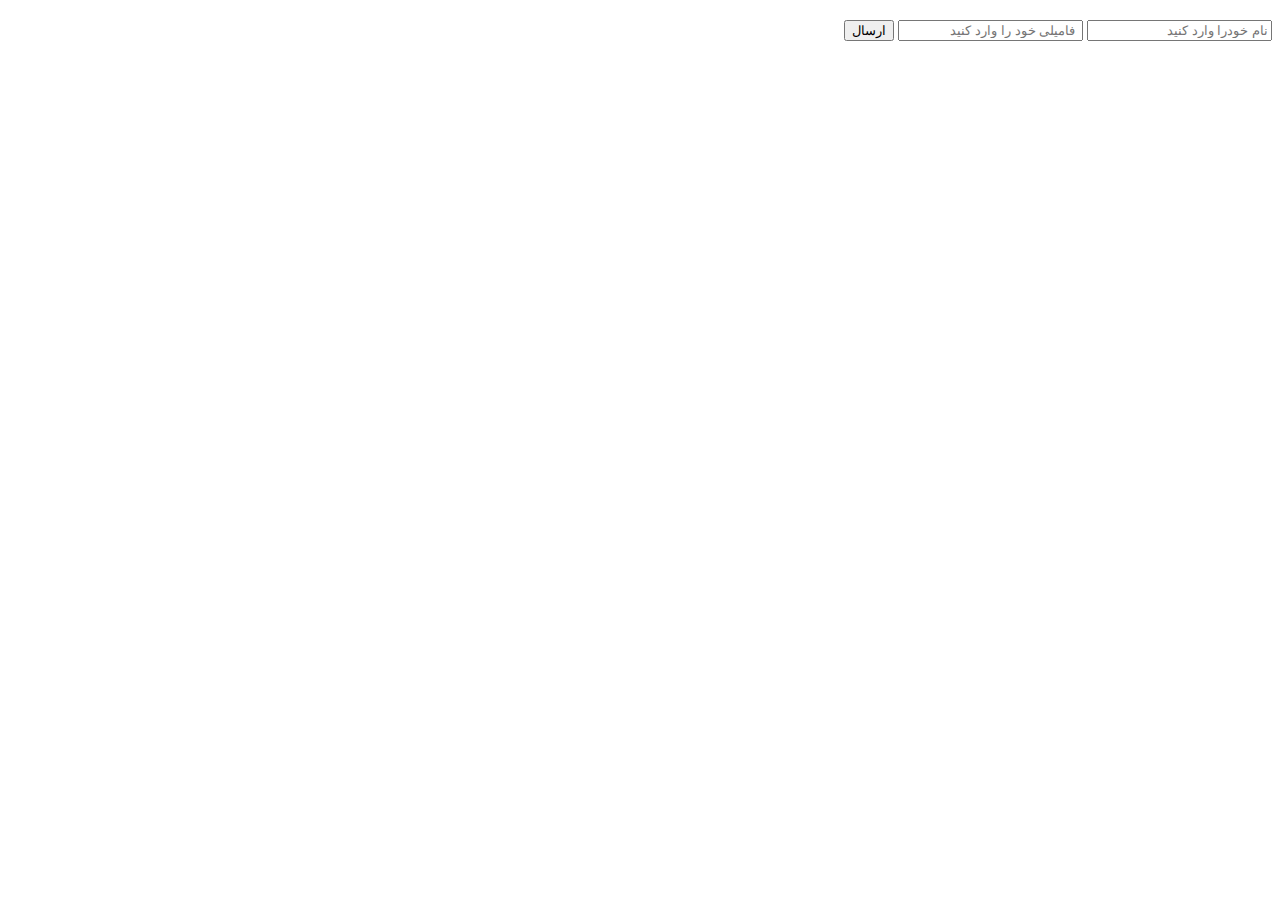
==== index.html @ 74a91ab7 "Add files via upload" ====
<!DOCTYPE html>
<html lang="en" dir="rtl">
  <head>
    <meta charset="UTF-8" />
    <meta name="viewport" content="width=device-width, initial-scale=1.0" />
    <title>Document</title>
    <script defer src="./app.js"></script>
  </head>
  <body>
    <h2 id="message-area"></h2>
    
    <form action="">
      <input type="text" id="first-name" placeholder="نام خودرا وارد کنید">
      <input type="text" id="last-name" placeholder=" فامیلی خود را وارد کنید">
      <button type="submit" id="send-btn">ارسال</button>

    </form>
  </body>
</html>
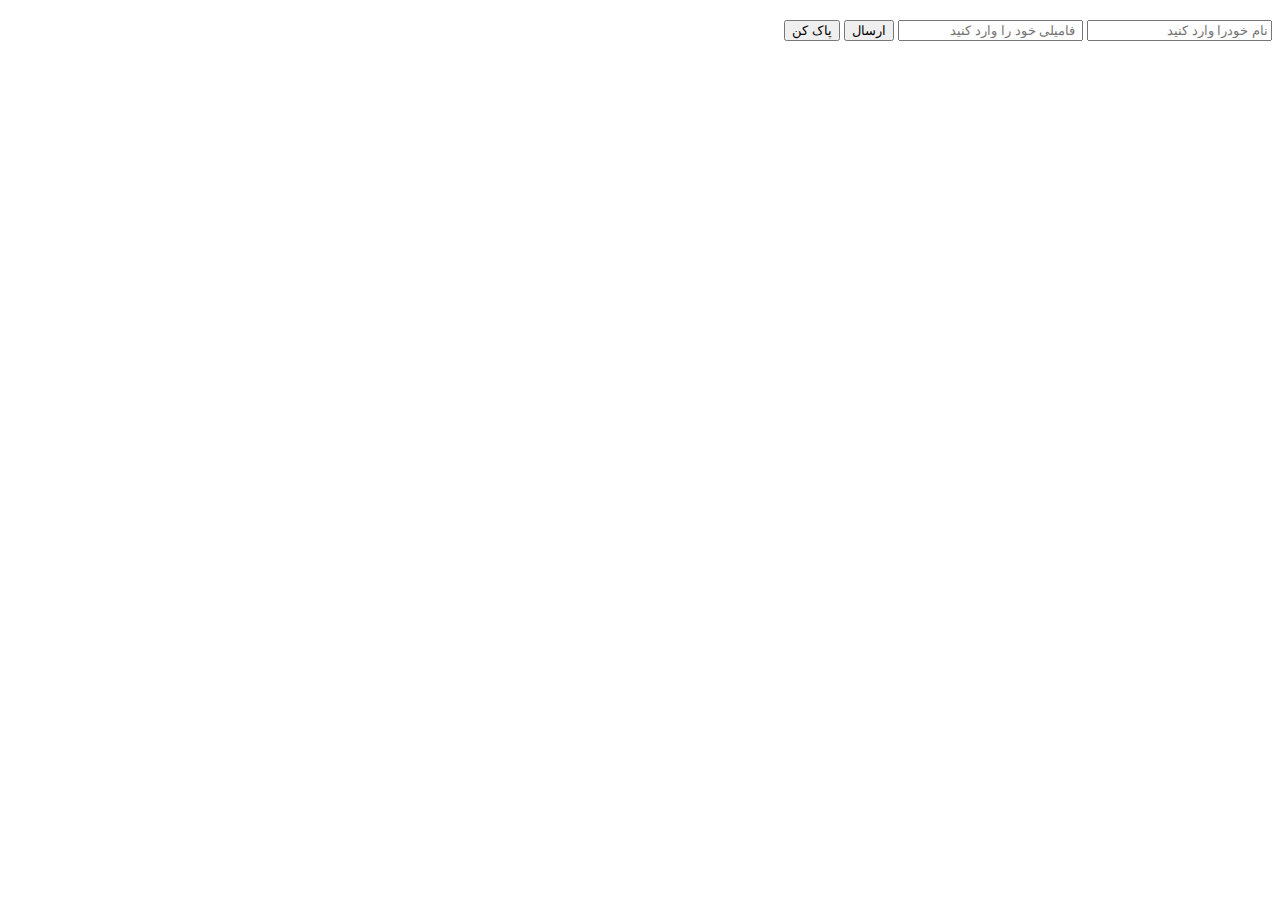
==== commit 6aa97df6: "Clear btn." ====
--- a/index.html
+++ b/index.html
@@ -8,12 +8,16 @@
   </head>
   <body>
     <h2 id="message-area"></h2>
-    
+
     <form action="">
-      <input type="text" id="first-name" placeholder="نام خودرا وارد کنید">
-      <input type="text" id="last-name" placeholder=" فامیلی خود را وارد کنید">
+      <input type="text" id="first-name" placeholder="نام خودرا وارد کنید" />
+      <input
+        type="text"
+        id="last-name"
+        placeholder=" فامیلی خود را وارد کنید"
+      />
       <button type="submit" id="send-btn">ارسال</button>
-
+      <button type="submit" id="send-btn">پاک کن</button>
     </form>
   </body>
 </html>
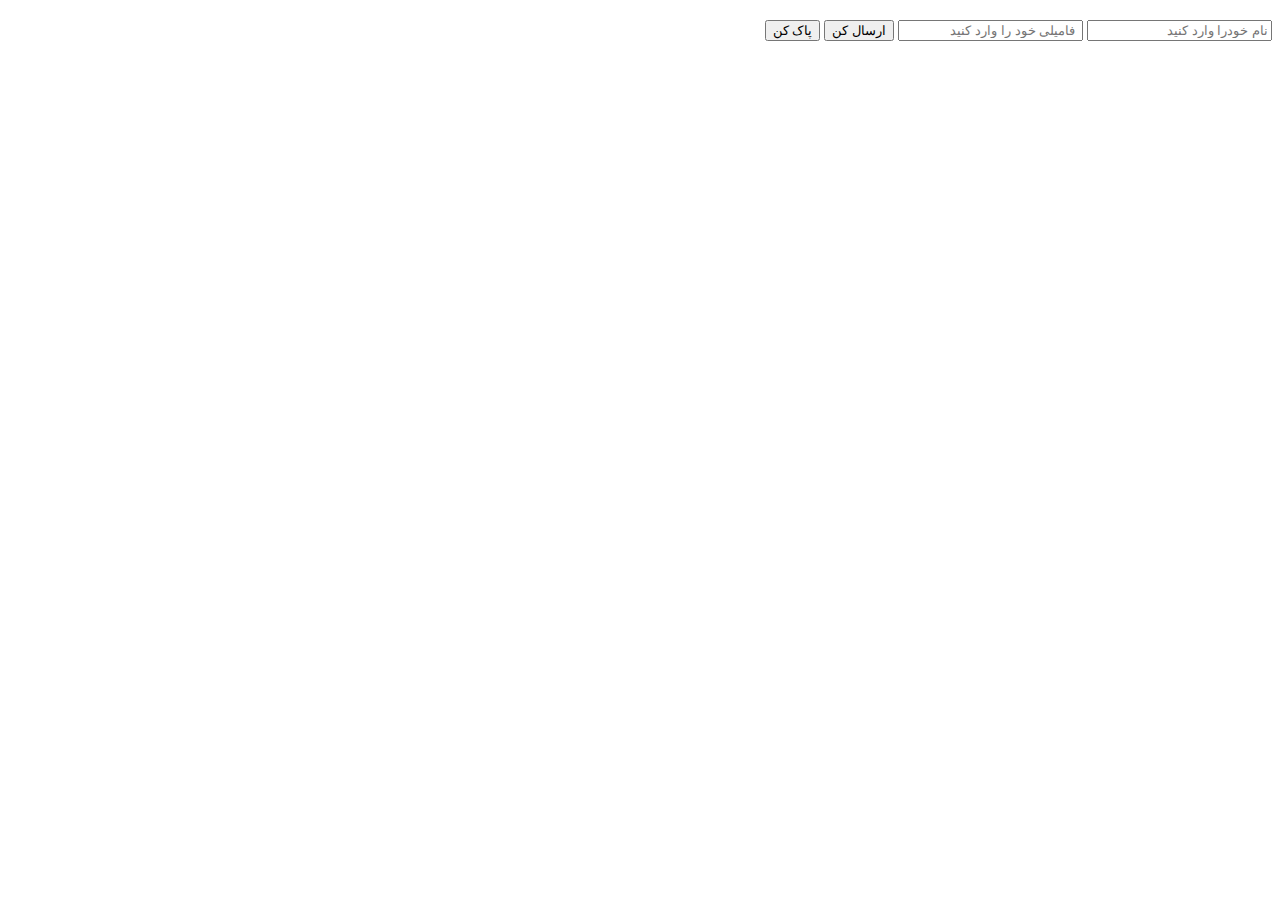
==== commit 7f4dd4ad: "send btn label." ====
--- a/index.html
+++ b/index.html
@@ -16,7 +16,7 @@
         id="last-name"
         placeholder=" فامیلی خود را وارد کنید"
       />
-      <button type="submit" id="send-btn">ارسال</button>
+      <button type="submit" id="send-btn">ارسال کن</button>
       <button type="submit" id="send-btn">پاک کن</button>
     </form>
   </body>
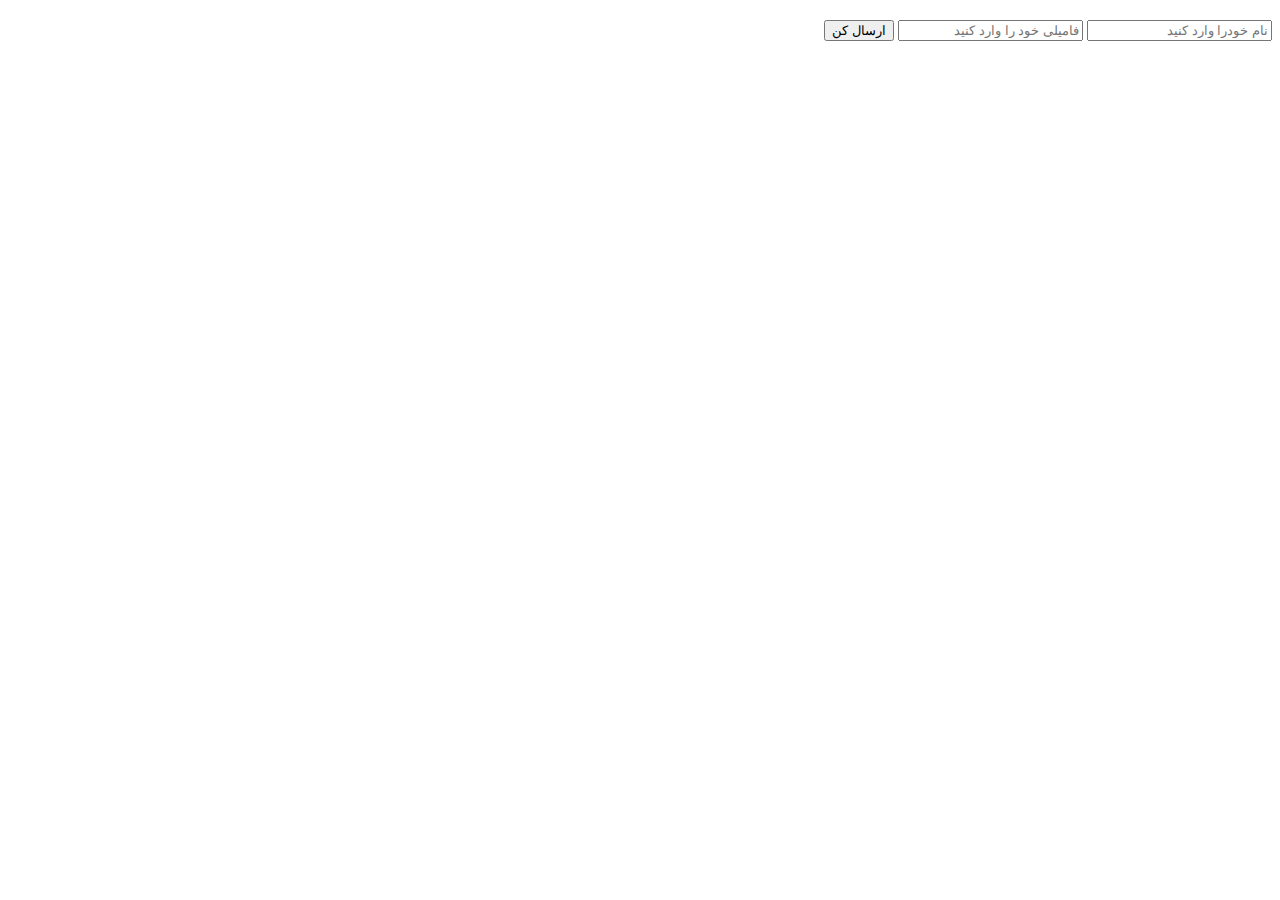
==== commit c7aa8edc: "tamrin jadid (event)" ====
--- a/index.html
+++ b/index.html
@@ -8,16 +8,12 @@
   </head>
   <body>
     <h2 id="message-area"></h2>
+    <h2 id="message-area2"></h2>
 
-    <form action="">
+    <form id="user-form">
       <input type="text" id="first-name" placeholder="نام خودرا وارد کنید" />
-      <input
-        type="text"
-        id="last-name"
-        placeholder=" فامیلی خود را وارد کنید"
-      />
+      <input type="text" id="last-name" placeholder="فامیلی خود را وارد کنید" />
       <button type="submit" id="send-btn">ارسال کن</button>
-      <button type="submit" id="send-btn">پاک کن</button>
     </form>
   </body>
 </html>
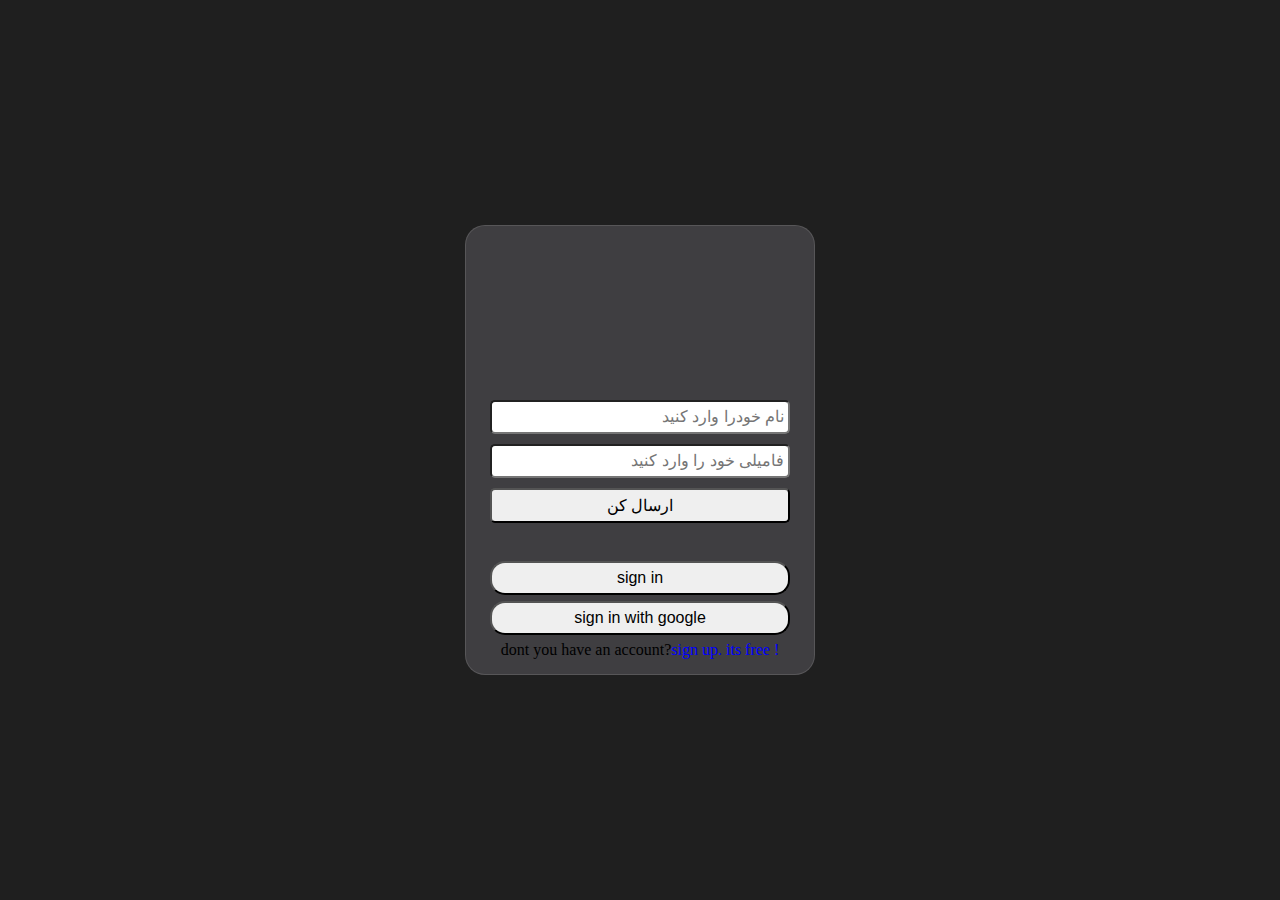
==== commit d3f896ee: "1403/10/26" ====
--- a/index.html
+++ b/index.html
@@ -5,15 +5,32 @@
     <meta name="viewport" content="width=device-width, initial-scale=1.0" />
     <title>Document</title>
     <script defer src="./app.js"></script>
+    <link rel="stylesheet" href="./app.css" />
   </head>
   <body>
-    <h2 id="message-area"></h2>
-    <h2 id="message-area2"></h2>
-
-    <form id="user-form">
-      <input type="text" id="first-name" placeholder="نام خودرا وارد کنید" />
-      <input type="text" id="last-name" placeholder="فامیلی خود را وارد کنید" />
-      <button type="submit" id="send-btn">ارسال کن</button>
-    </form>
+    <div class="form-container">
+    <div class="login">
+      <form id="user-form">
+        <input
+          type="text"
+          class="input"
+          id="first-name"
+          placeholder="نام خودرا وارد کنید"
+        />
+        <input
+          type="text"
+          class="input"
+          id="last-name"
+          placeholder="فامیلی خود را وارد کنید"
+        />
+        <button type="submit" class="input" id="send-btn">ارسال کن</button>
+        <div class="sign-container">
+          <button type="button" class="sign">sign in</button>
+          <button type="button" class="sign">sign in with google</button>
+          <p style="direction: ltr; text-align: center;">dont you have an account?<span style="color:blue;">sign up. its free !</span></p>
+        </div>
+      </form>
+     </div>
+    </div>
   </body>
 </html>
--- a/app.css
+++ b/app.css
@@ -0,0 +1,57 @@
+* {
+  margin: 0;
+  padding: 0;
+  box-sizing: border-box;
+}
+
+body {
+    background-color: rgba(31,31,31,255);
+  height: 100vh;
+  display: flex;
+  justify-content: center;
+  justify-items: center;
+  align-items: center;
+}
+.flex {
+  display: flex;
+  gap: 6px;
+  justify-content: center;
+}
+.login {
+    border: 1px solid #ffffff20;
+  padding: 24px;
+  border-radius: 20px;
+  width: 350px;
+  height: 450px;
+  background-color: rgba(63,62,65,255);
+}
+#user-form {
+  display: flex;
+  flex-direction: column;
+  justify-content: center;
+  gap: 10px;
+  margin-top: 150px;
+}
+.input {
+  font-size: 16px;
+  padding: 6px 4px;
+  border-radius: 5px;
+}
+
+.form-container {
+  display: flex;
+  justify-content: center;
+  align-items: center;
+}
+.sign-container{
+    margin-top: 28px;
+    display: flex;
+    flex-direction: column;
+    justify-content: center;
+    gap: 6px;
+}
+.sign{
+    font-size: 16px;
+    padding: 6px 4px;
+    border-radius: 15px;
+}
